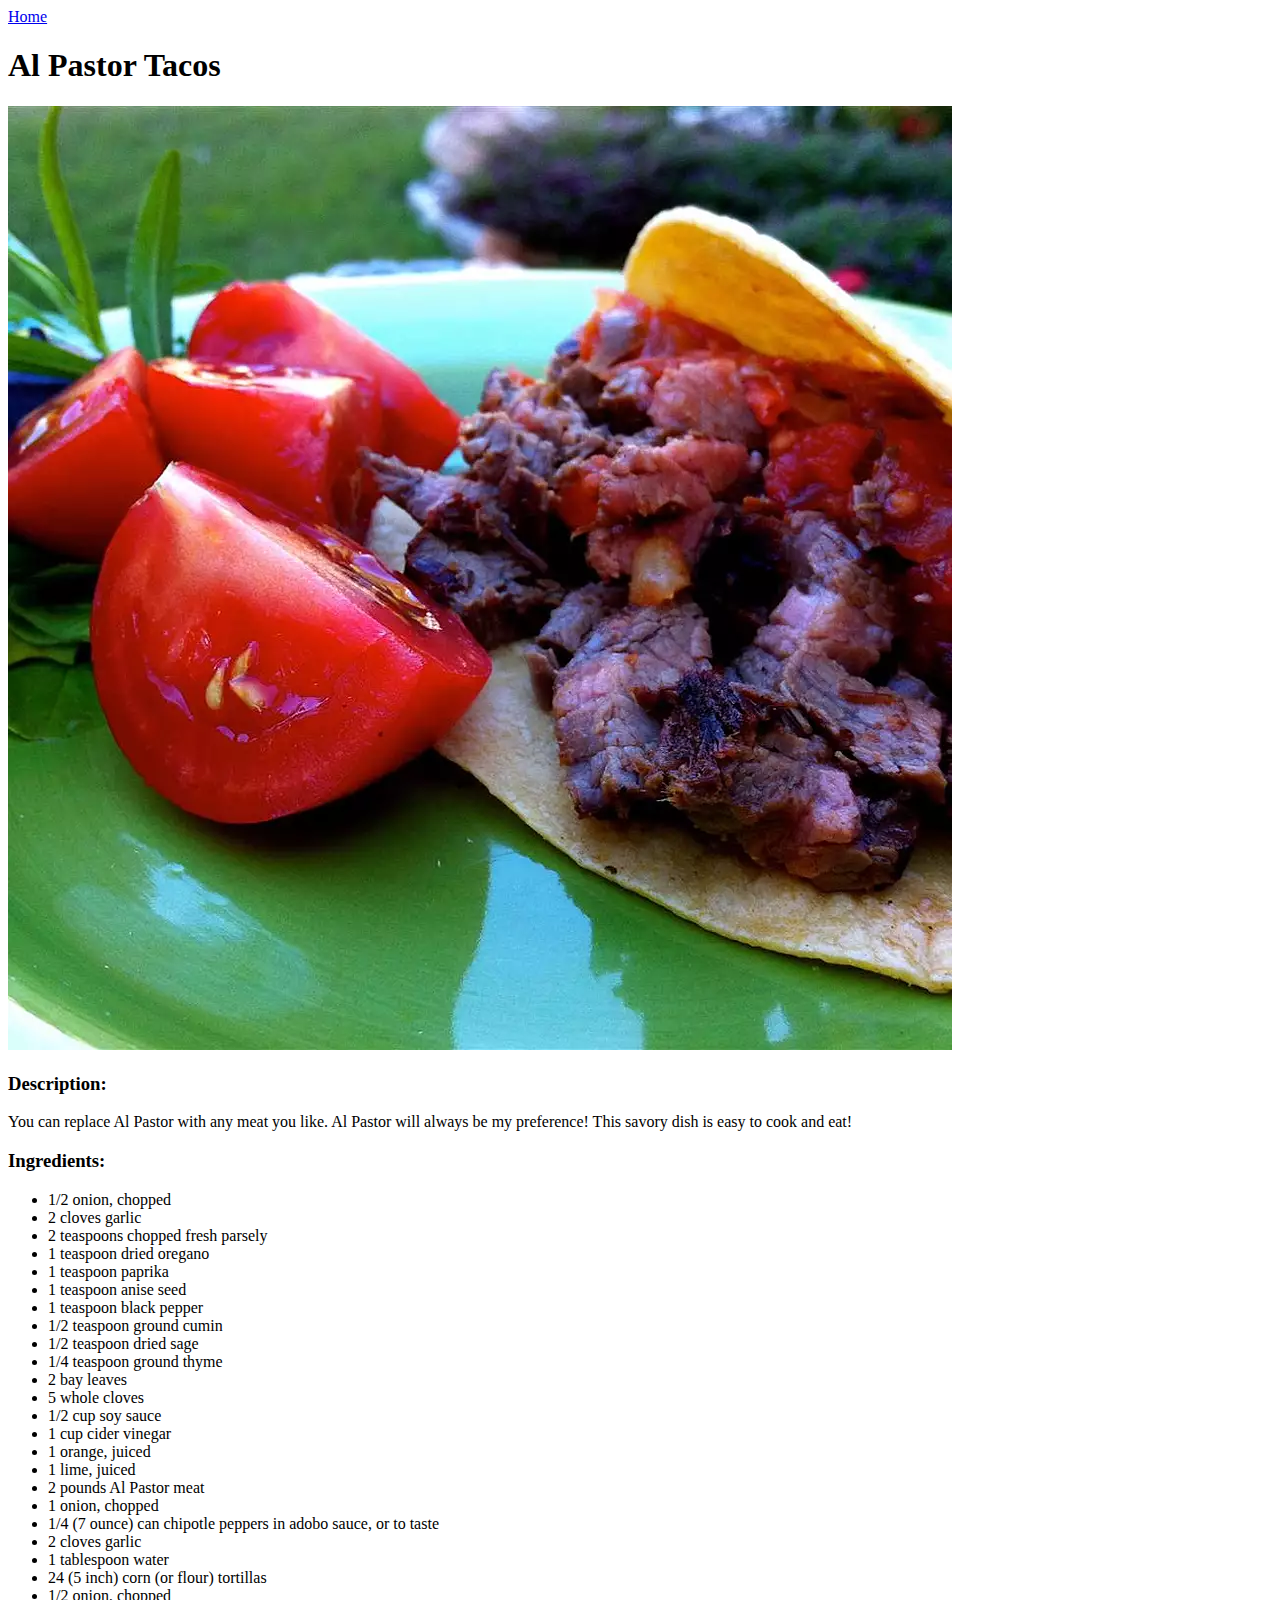
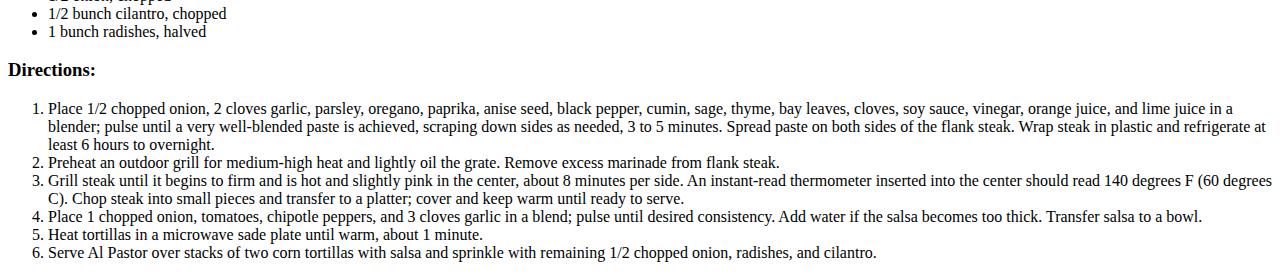
==== recipes/tacos.html @ 624fb9b1 "Add tacos and tiramisu pages" ====
<!DOCTYPE html>
<html lang="en">
<head>
    <meta charset="UTF-8">
    <meta http-equiv="X-UA-Compatible" content="IE=edge">
    <meta name="viewport" content="width=device-width, initial-scale=1.0">
    <title>Al Pastor Tacos</title>
</head>
<body>
    <a href="../index.html">Home</a>

    <h1>Al Pastor Tacos</h1>
    <img src="../images/tacos.jpg">

    <h3>Description:</h3>
    <p>You can replace Al Pastor with any meat you like. Al Pastor will always be my preference! This savory dish is easy to cook and eat! </p>
    
    <h3>Ingredients:</h3>
    <ul>
        <li>1/2 onion, chopped</li>
        <li>2 cloves garlic</li>
        <li>2 teaspoons chopped fresh parsely</li>
        <li>1 teaspoon dried oregano</li>
        <li>1 teaspoon paprika</li>
        <li>1 teaspoon anise seed</li>
        <li>1 teaspoon black pepper</li>
        <li>1/2 teaspoon ground cumin</li>
        <li>1/2 teaspoon dried sage</li>
        <li>1/4 teaspoon ground thyme</li>
        <li>2 bay leaves</li>
        <li>5 whole cloves</li>
        <li>1/2 cup soy sauce</li>
        <li>1 cup cider vinegar</li>
        <li>1 orange, juiced</li>
        <li>1 lime, juiced</li>
        <li>2 pounds Al Pastor meat</li>
        <li>1 onion, chopped</li>
        <li>1/4 (7 ounce) can chipotle peppers in adobo sauce, or to taste</li>
        <li>2 cloves garlic</li>
        <li>1 tablespoon water</li>
        <li>24 (5 inch) corn (or flour) tortillas</li>
        <li>1/2 onion, chopped</li>
        <li>1/2 bunch cilantro, chopped</li>
        <li>1 bunch radishes, halved</li>
    </ul>
    
    <h3>Directions:</h3>
    <ol>
        <li>Place 1/2 chopped onion, 2 cloves garlic, parsley, oregano, paprika, anise seed, black pepper, cumin, sage, thyme, bay leaves, cloves, soy sauce, vinegar, orange juice, and lime juice in a blender; pulse until a very well-blended paste is achieved, scraping down sides as needed, 3 to 5 minutes. Spread paste on both sides of the flank steak. Wrap steak in plastic and refrigerate at least 6 hours to overnight.</li>
        <li>Preheat an outdoor grill for medium-high heat and lightly oil the grate. Remove excess marinade from flank steak.</li>
        <li>Grill steak until it begins to firm and is hot and slightly pink in the center, about 8 minutes per side. An instant-read thermometer inserted into the center should read 140 degrees F (60 degrees C). Chop steak into small pieces and transfer to a platter; cover and keep warm until ready to serve.</li>
        <li>Place 1 chopped onion, tomatoes, chipotle peppers, and 3 cloves garlic in a blend; pulse until desired consistency. Add water if the salsa becomes too thick. Transfer salsa to a bowl.</li>
        <li>Heat tortillas in a microwave sade plate until warm, about 1 minute.</li>
        <li>Serve Al Pastor over stacks of two corn tortillas with salsa and sprinkle with remaining 1/2 chopped onion, radishes, and cilantro.</li>
    </ol>
    </ul>
</body>
</html>
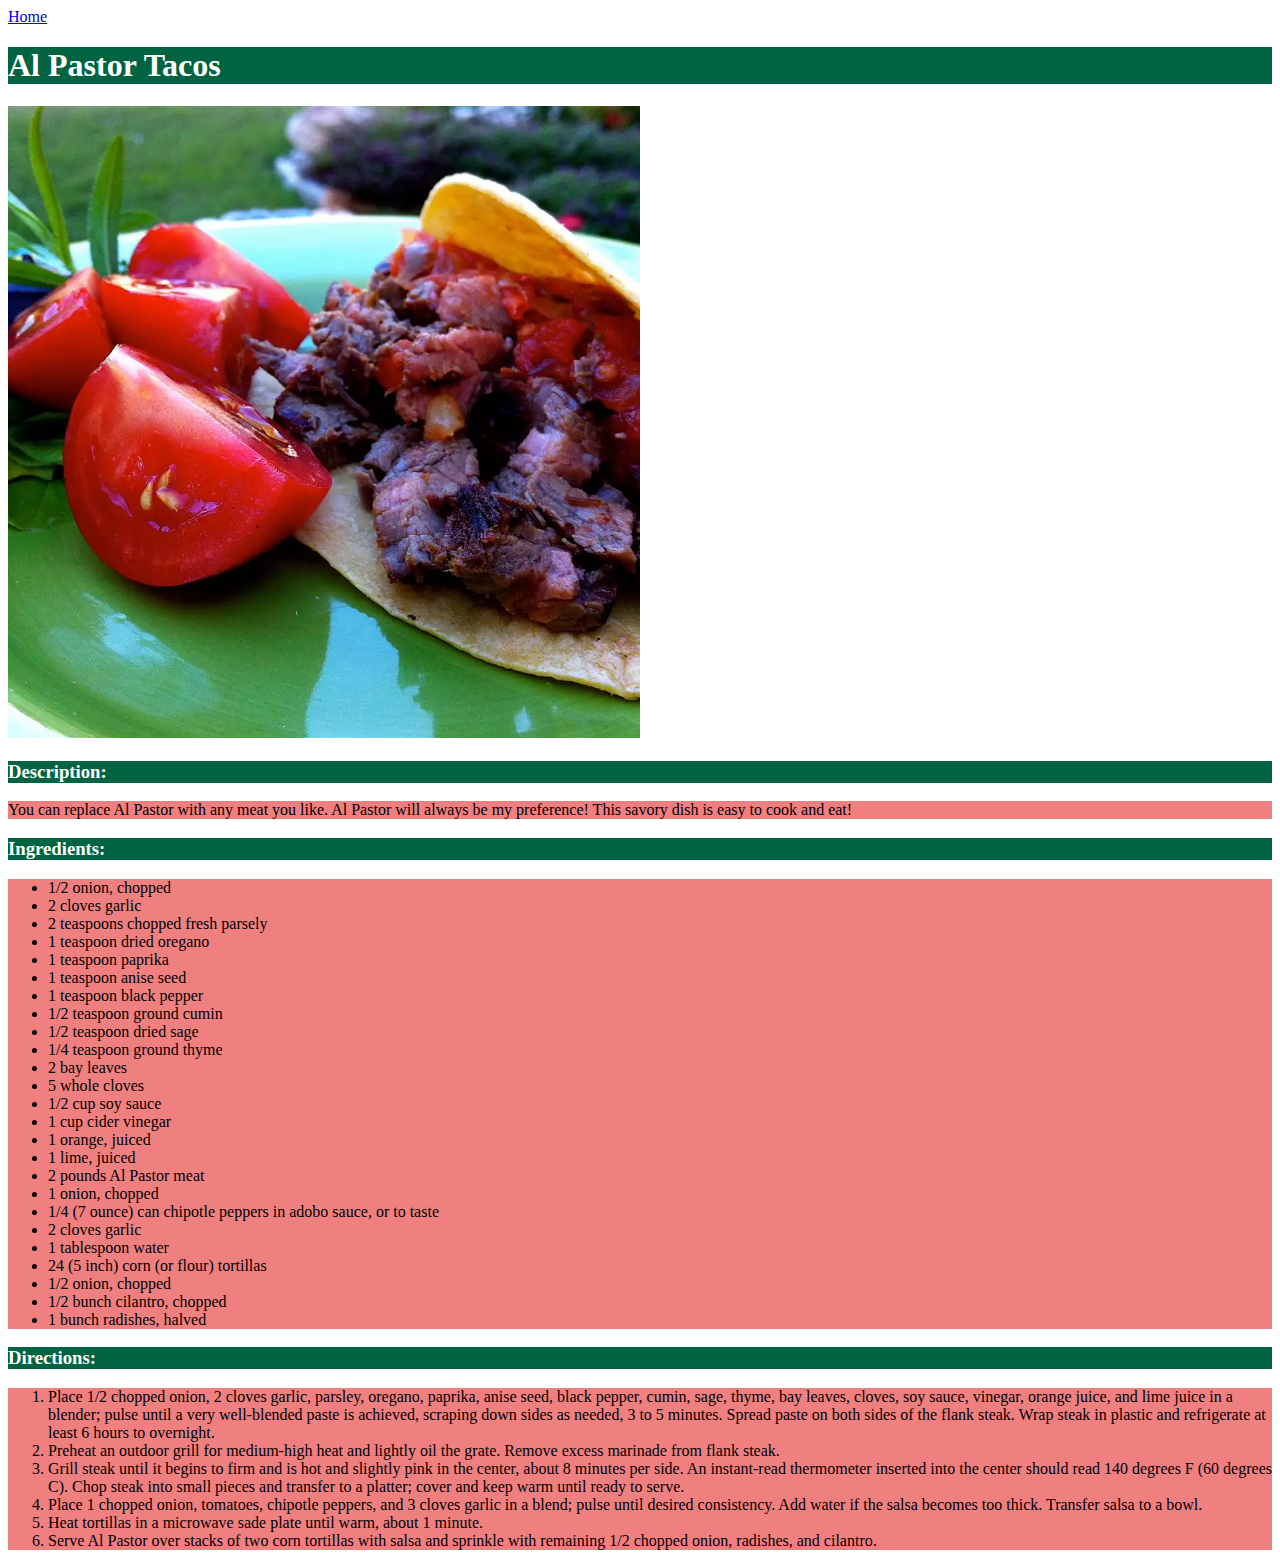
==== commit 4be74233: "add style sheets to fix photo sizes and include color" ====
--- a/recipes/tacos.html
+++ b/recipes/tacos.html
@@ -5,18 +5,19 @@
     <meta http-equiv="X-UA-Compatible" content="IE=edge">
     <meta name="viewport" content="width=device-width, initial-scale=1.0">
     <title>Al Pastor Tacos</title>
+    <link rel="stylesheet" href="../styles.css">
 </head>
 <body>
     <a href="../index.html">Home</a>
 
-    <h1>Al Pastor Tacos</h1>
+    <h1 class="pastor-title">Al Pastor Tacos</h1>
     <img src="../images/tacos.jpg">
 
-    <h3>Description:</h3>
-    <p>You can replace Al Pastor with any meat you like. Al Pastor will always be my preference! This savory dish is easy to cook and eat! </p>
+    <h3 class="pastor-title">Description:</h3>
+    <p class="pastor-body">You can replace Al Pastor with any meat you like. Al Pastor will always be my preference! This savory dish is easy to cook and eat! </p>
     
-    <h3>Ingredients:</h3>
-    <ul>
+    <h3 class="pastor-title">Ingredients:</h3>
+    <ul class="pastor-body">
         <li>1/2 onion, chopped</li>
         <li>2 cloves garlic</li>
         <li>2 teaspoons chopped fresh parsely</li>
@@ -44,8 +45,8 @@
         <li>1 bunch radishes, halved</li>
     </ul>
     
-    <h3>Directions:</h3>
-    <ol>
+    <h3 class="pastor-title">Directions:</h3>
+    <ol class="pastor-body">
         <li>Place 1/2 chopped onion, 2 cloves garlic, parsley, oregano, paprika, anise seed, black pepper, cumin, sage, thyme, bay leaves, cloves, soy sauce, vinegar, orange juice, and lime juice in a blender; pulse until a very well-blended paste is achieved, scraping down sides as needed, 3 to 5 minutes. Spread paste on both sides of the flank steak. Wrap steak in plastic and refrigerate at least 6 hours to overnight.</li>
         <li>Preheat an outdoor grill for medium-high heat and lightly oil the grate. Remove excess marinade from flank steak.</li>
         <li>Grill steak until it begins to firm and is hot and slightly pink in the center, about 8 minutes per side. An instant-read thermometer inserted into the center should read 140 degrees F (60 degrees C). Chop steak into small pieces and transfer to a platter; cover and keep warm until ready to serve.</li>
--- a/styles.css
+++ b/styles.css
@@ -0,0 +1,44 @@
+/* Index Page */
+.recipes {
+    font-family: Georgia, 'Times New Roman', Times, serif;
+    font-size: 20px;
+}
+
+/* All pages */
+img {
+    height: auto;
+    width: 50%;
+    margin-left: auto;
+    margin-right: auto;
+}
+
+/* Tortilla Page */
+.tortilla-title {
+    color: red;
+    background-color: yellow;
+}
+
+.tortilla-body {
+    background-color: lightyellow;
+}
+
+/* Tiramisu Page */
+.tiramisu-title {
+    color: #bd3d3d;
+    background-color: #189647;
+}
+
+.tiramisu-body {
+    background-color: lightgreen;
+}
+
+/* Al Pastor Theme */
+.pastor-title {
+    font-weight: bolder;
+    color: white;
+    background-color: #006341;
+}
+
+.pastor-body {
+    background-color: lightcoral;
+}
